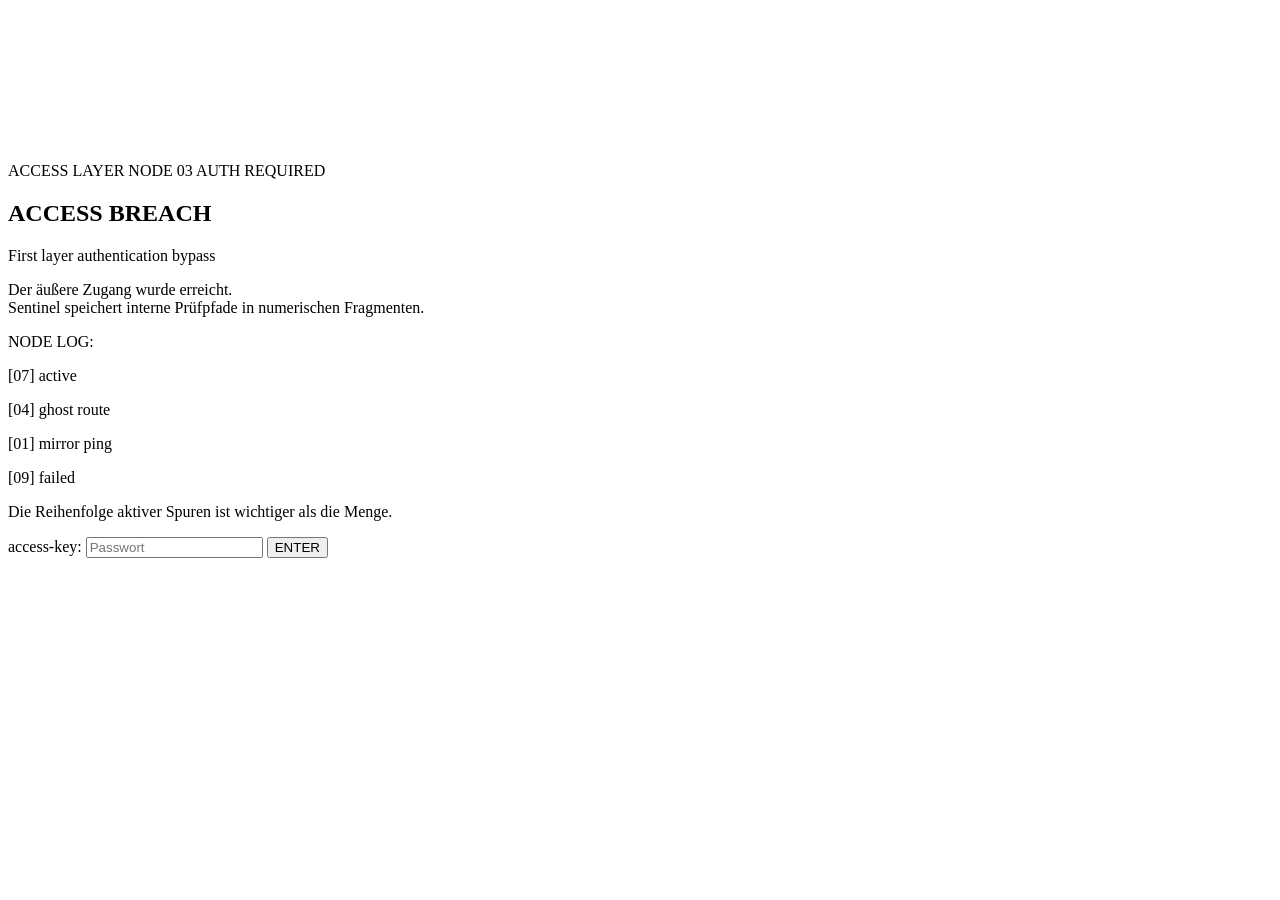
==== access.html @ 62f7eddd "Add access.html for authentication interface" ====
<!DOCTYPE html>
<html lang="de">
<head>
  <meta charset="UTF-8">
  <title>SENTINEL // ACCESS</title>
  <link rel="stylesheet" href="style.css">
</head>
<body>
<canvas id="matrix"></canvas>

<main class="terminal-shell">
  <section class="topbar">
    <span>ACCESS LAYER</span>
    <span>NODE 03</span>
    <span class="danger">AUTH REQUIRED</span>
  </section>

  <section class="panel">
    <h1>ACCESS BREACH</h1>
    <p class="sub">First layer authentication bypass</p>

    <p>
      Der äußere Zugang wurde erreicht.<br>
      Sentinel speichert interne Prüfpfade in numerischen Fragmenten.
    </p>

    <div class="data-box">
      <p>NODE LOG:</p>
      <p>[07] active</p>
      <p>[04] ghost route</p>
      <p>[01] mirror ping</p>
      <p>[09] failed</p>
    </div>

    <p class="hint">
      Die Reihenfolge aktiver Spuren ist wichtiger als die Menge.
    </p>

    <div class="input-line">
      <span>access-key:</span>
      <input id="pagePassword" placeholder="Passwort">
      <button onclick="checkPassword('741','sentinel.html')">ENTER</button>
    </div>

    <p id="error"></p>
  </section>
</main>

<script src="script.js"></script>
</body>
</html>
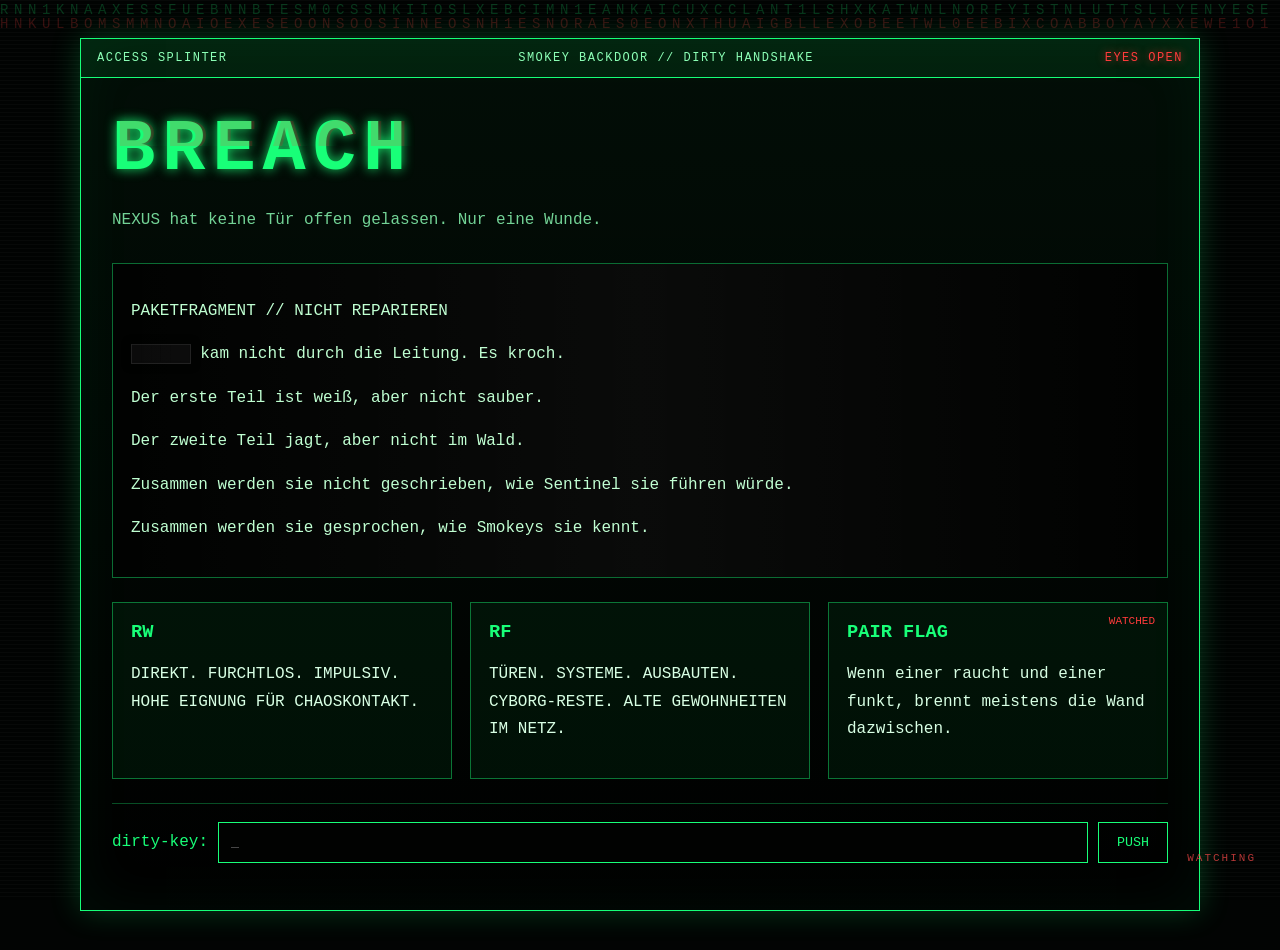
==== commit 3117991d: "Update access.html" ====
--- a/access.html
+++ b/access.html
@@ -1,51 +1,29 @@
 <!DOCTYPE html>
 <html lang="de">
-<head>
-  <meta charset="UTF-8">
-  <title>SENTINEL // ACCESS</title>
-  <link rel="stylesheet" href="style.css">
-</head>
-<body>
-<canvas id="matrix"></canvas>
+<head><meta charset="UTF-8" /><meta name="viewport" content="width=device-width, initial-scale=1.0" /><title>NEXUS // ACCESS</title><link rel="stylesheet" href="style.css" /></head>
+<body data-page="access">
+<canvas id="matrix"></canvas><div id="watcher"></div><div id="phantomCursor"></div><div id="scanline"></div><div id="panicText"></div>
+<main class="terminal-shell">
+<section class="topbar"><span>ACCESS SPLINTER</span><span>SMOKEY BACKDOOR // DIRTY HANDSHAKE</span><span class="danger">EYES OPEN</span></section>
+<section class="panel">
+<h1 data-text="BREACH">BREACH</h1>
+<p class="sub">NEXUS hat keine Tür offen gelassen. Nur eine Wunde.</p>
 
-<main class="terminal-shell">
-  <section class="topbar">
-    <span>ACCESS LAYER</span>
-    <span>NODE 03</span>
-    <span class="danger">AUTH REQUIRED</span>
-  </section>
+<div class="data-box corrupt">
+<p>PAKETFRAGMENT // NICHT REPARIEREN</p>
+<p><span class="redact">██████</span> kam nicht durch die Leitung. Es kroch.</p>
+<p>Der erste Teil ist weiß, aber nicht sauber.</p>
+<p>Der zweite Teil jagt, aber nicht im Wald.</p>
+<p>Zusammen werden sie nicht geschrieben, wie Sentinel sie führen würde.</p>
+<p>Zusammen werden sie gesprochen, wie Smokeys sie kennt.</p>
+</div>
 
-  <section class="panel">
-    <h1>ACCESS BREACH</h1>
-    <p class="sub">First layer authentication bypass</p>
+<div class="file-grid">
+<div class="file-card"><h3>RW</h3><p>DIREKT. FURCHTLOS. IMPULSIV. HOHE EIGNUNG FÜR CHAOSKONTAKT.</p></div>
+<div class="file-card"><h3>RF</h3><p>TÜREN. SYSTEME. AUSBAUTEN. CYBORG-RESTE. ALTE GEWOHNHEITEN IM NETZ.</p></div>
+<div class="file-card locked"><h3>PAIR FLAG</h3><p>Wenn einer raucht und einer funkt, brennt meistens die Wand dazwischen.</p></div>
+</div>
 
-    <p>
-      Der äußere Zugang wurde erreicht.<br>
-      Sentinel speichert interne Prüfpfade in numerischen Fragmenten.
-    </p>
-
-    <div class="data-box">
-      <p>NODE LOG:</p>
-      <p>[07] active</p>
-      <p>[04] ghost route</p>
-      <p>[01] mirror ping</p>
-      <p>[09] failed</p>
-    </div>
-
-    <p class="hint">
-      Die Reihenfolge aktiver Spuren ist wichtiger als die Menge.
-    </p>
-
-    <div class="input-line">
-      <span>access-key:</span>
-      <input id="pagePassword" placeholder="Passwort">
-      <button onclick="checkPassword('741','sentinel.html')">ENTER</button>
-    </div>
-
-    <p id="error"></p>
-  </section>
-</main>
-
-<script src="script.js"></script>
-</body>
-</html>
+<div class="input-line"><span>dirty-key:</span><input id="pagePassword" placeholder="_"><button data-next="sentinel.html" data-key="whitefox">PUSH</button></div>
+<p id="error"></p>
+</section></main><script src="script.js"></script></body></html>
--- a/style.css
+++ b/style.css
@@ -0,0 +1 @@
+*{box-sizing:border-box}html,body{margin:0;min-height:100%;background:#020403;color:#d8ffe4;font-family:Consolas,Monaco,monospace;overflow-x:hidden;cursor:crosshair}body:before{content:"";position:fixed;inset:0;background:radial-gradient(circle at 50% 40%,rgba(24,255,120,.08),transparent 35%),linear-gradient(rgba(255,255,255,.025) 1px,transparent 1px);background-size:100% 100%,100% 4px;z-index:1;pointer-events:none;mix-blend-mode:screen}#matrix{position:fixed;inset:0;z-index:0;opacity:.21}#scanline{position:fixed;left:0;right:0;top:-20%;height:18%;z-index:5;background:linear-gradient(transparent,rgba(24,255,120,.08),transparent);animation:scan 7s linear infinite;pointer-events:none}#watcher{position:fixed;right:24px;bottom:22px;width:120px;height:26px;z-index:9;color:#ff4b4b;font-size:11px;letter-spacing:2px;opacity:.7;text-align:right}#watcher:after{content:"WATCHING";animation:blink 2.5s infinite}#phantomCursor{position:fixed;width:18px;height:24px;z-index:20;pointer-events:none;opacity:0;filter:drop-shadow(0 0 8px rgba(255,255,255,.8))}#phantomCursor:before{content:"";position:absolute;left:0;top:0;border-left:14px solid #e9fff0;border-top:0 solid transparent;border-bottom:22px solid transparent;transform:skew(-8deg)}#panicText{position:fixed;z-index:30;left:50%;top:12%;transform:translateX(-50%);color:#ff3b3b;text-shadow:0 0 12px #ff3b3b;font-size:13px;letter-spacing:3px;opacity:0;pointer-events:none}.terminal-shell{position:relative;z-index:2;width:min(1120px,94%);margin:38px auto;border:1px solid #16ff78;background:linear-gradient(rgba(0,255,100,.04),rgba(0,0,0,.96)),#020403;box-shadow:0 0 28px rgba(24,255,120,.22),inset 0 0 60px rgba(24,255,120,.055)}.terminal-shell.wide{width:min(1280px,96%)}.topbar{display:flex;justify-content:space-between;gap:14px;padding:12px 16px;border-bottom:1px solid #16ff78;background:rgba(0,255,100,.075);color:#8cffb6;font-size:12px;letter-spacing:1.5px;text-transform:uppercase}.panel{padding:31px}.glitch-panel{animation:microshift 9s infinite}h1{margin:0;font-size:clamp(38px,7vw,72px);color:#18ff78;letter-spacing:7px;text-shadow:0 0 12px rgba(24,255,120,.85);position:relative}h1:after{content:attr(data-text);position:absolute;left:3px;top:0;color:#ff3b3b;opacity:.18;clip-path:inset(0 0 55% 0);animation:glitch 4s infinite}.sub{color:#8cffb6;opacity:.82;margin-bottom:28px}.danger,.burn{color:#ff3b3b;text-shadow:0 0 8px rgba(255,59,59,.75)}p{line-height:1.72}.warning,.final-warning{border:1px solid #ff3b3b;color:#ff8585;padding:18px;margin:25px 0;background:rgba(255,0,0,.07);box-shadow:inset 0 0 25px rgba(255,0,0,.08);line-height:1.75}.final-warning{font-size:20px;text-align:center;letter-spacing:2px}.terminal-block,pre,.data-box,.dossier,.cipher-wall{background:#010201;border:1px solid rgba(24,255,120,.42);padding:18px;margin:22px 0;color:#bfffd1}.terminal-title{color:#18ff78;margin-bottom:12px}.data-box.red,.dossier,.cipher-wall{border-color:rgba(255,59,59,.55);background:rgba(255,0,0,.055)}.data-box.corrupt{position:relative;overflow:hidden}.data-box.corrupt:after{content:"";position:absolute;inset:0;background:linear-gradient(90deg,transparent,rgba(255,255,255,.035),transparent);animation:slide 3.8s infinite;pointer-events:none}.dossier h2{margin-top:0;color:#18ff78;letter-spacing:2px}.redact{background:#0b0b0b;color:#0b0b0b;border:1px solid rgba(255,255,255,.09);box-shadow:0 0 8px rgba(0,0,0,.8);user-select:none}.file-grid{display:grid;grid-template-columns:repeat(auto-fit,minmax(230px,1fr));gap:18px;margin:24px 0}.file-card{border:1px solid rgba(24,255,120,.42);background:rgba(0,255,100,.055);padding:18px;min-height:145px;position:relative}.file-card h3{margin-top:0;color:#18ff78}.file-card.locked:after{content:"WATCHED";position:absolute;right:12px;top:12px;color:#ff3b3b;font-size:11px}.fragment span{color:#18ff78;text-transform:uppercase;font-weight:bold;margin-right:8px;text-shadow:0 0 8px #18ff78}.input-line{display:flex;align-items:center;gap:10px;margin-top:24px;border-top:1px solid rgba(24,255,120,.3);padding-top:18px}.input-line span{color:#18ff78}input{flex:1;background:#010201;border:1px solid #18ff78;color:#d6ffe2;padding:12px;font-family:inherit;outline:none}input:focus{box-shadow:0 0 14px rgba(24,255,120,.45)}button{background:transparent;border:1px solid #18ff78;color:#18ff78;padding:12px 18px;font-family:inherit;cursor:pointer}button:hover{background:#18ff78;color:#020403}pre{white-space:pre-wrap;min-height:128px}#error{color:#ff3b3b}.shake{animation:shake .25s linear 2}.flash{animation:flash .18s linear 1}@keyframes scan{to{top:120%}}@keyframes blink{0%,70%,100%{opacity:.7}72%,74%{opacity:0}}@keyframes glitch{0%,88%,100%{transform:none}90%{transform:translateX(-6px)}92%{transform:translateX(4px)}94%{transform:translateX(-2px)}}@keyframes microshift{0%,93%,100%{transform:none}94%{transform:translateX(1px)}95%{transform:translateX(-2px)}96%{transform:none}}@keyframes slide{from{transform:translateX(-120%)}to{transform:translateX(120%)}}@keyframes shake{0%,100%{transform:translateX(0)}25%{transform:translateX(-4px)}50%{transform:translateX(5px)}75%{transform:translateX(-2px)}}@keyframes flash{0%{filter:invert(0)}50%{filter:invert(1)}100%{filter:invert(0)}}@media(max-width:740px){.topbar,.input-line{flex-direction:column;align-items:stretch}.panel{padding:22px}.final-warning{font-size:16px}}
